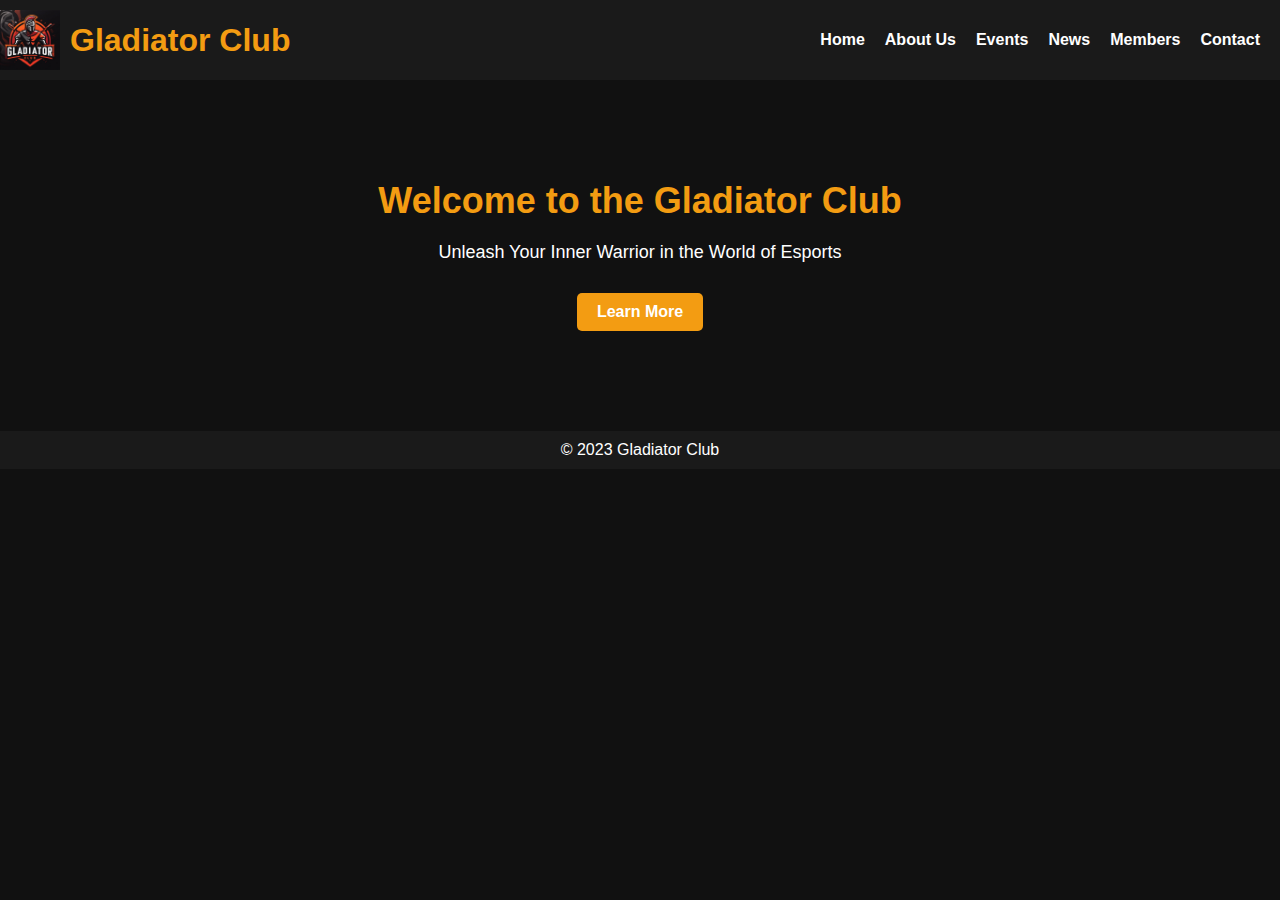
==== index.html @ 7ed208fe "Gladiator Club" ====
<!DOCTYPE html>
<html lang="en">
<head>
    <meta charset="UTF-8">
    <meta name="viewport" content="width=device-width, initial-scale=1.0">
    <title>Gladiator Club</title>
    <link rel="stylesheet" href="css/styles.css">
    <link rel="stylesheet" href="css/common.css">
</head>
<body>
    <header>
        <div class="logo">
            <img src="images/logo.jpeg" alt="Gladiator Club Logo">
            <h1>Gladiator Club</h1>
        </div>
        <nav id="navbar">
            <ul>
                <li><a href="index.html">Home</a></li>
                <li><a href="pages/about.html">About Us</a></li>
                <li><a href="pages/events.html">Events</a></li>
                <li><a href="pages/news.html">News</a></li>
                <li><a href="pages/members.html">Members</a></li>
                <li><a href="pages/contact.html">Contact</a></li>
            </ul>
        </nav>
    </header>
    <section id="home">
        <div class="hero">
            <h1>Welcome to the Gladiator Club</h1>
            <p>Unleash Your Inner Warrior in the World of Esports</p>
            <a href="pages/about.html" class="cta-button">Learn More</a>
        </div>
    </section>
    <footer>
        <p>&copy; 2023 Gladiator Club</p>
    </footer>
    <script src="js/script.js"></script>
</body>
</html>
---- css/styles.css ----
/* Reset some default styles */
body, h1, h2, h3, p, ul, li {
    margin: 0;
    padding: 0;
}

/* Body background color and font styles */
body {
    background-color: #111;
    font-family: Arial, sans-serif;
    color: #fff;
}

/* Header styles */
header {
    background-color: #1a1a1a;
    color: #fff;
    padding: 10px 0;
    display: flex;
    justify-content: space-between;
    align-items: center;
}

nav ul {
    list-style-type: none;
    display: flex;
}

nav ul li {
    margin-right: 20px;
    position: relative; /* Added for positioning submenus */
}

nav ul li a {
    text-decoration: none;
    color: #fff;
    font-weight: bold;
    transition: color 0.3s ease;
}

nav ul li a:hover {
    color: #f39c12; /* Change color on hover */
}

/* Submenu styles */
nav ul ul {
    display: none;
    position: absolute;
    top: 100%;
    left: 0;
    background-color: #1a1a1a;
    padding: 10px;
    border-radius: 0 0 5px 5px;
    box-shadow: 0px 8px 16px 0px rgba(0,0,0,0.2);
}

nav ul li:hover > ul {
    display: block; /* Show submenu on hover */
}

nav ul ul li {
    margin: 5px 0;
}

nav ul ul li a {
    color: #fff;
    text-decoration: none;
    transition: background-color 0.3s ease;
}

nav ul ul li a:hover {
    background-color: #333; /* Change background color on hover */
}

/* Logo styles */
.logo {
    display: flex;
    align-items: center;
}

.logo img {
    width: 60px;
    height: auto;
    margin-right: 10px;
}

/* Section headings */
h1, h2, h3 {
    color: #f39c12;
}

/* Hero section styles */
.hero {
    background-image: url('images/background-image.jpg'); /* Add your background image path */
    background-size: cover;
    background-position: center;
    text-align: center;
    padding: 100px 0;
    color: #fff;
}

.hero h1 {
    font-size: 36px;
    margin-bottom: 20px;
}

.hero p {
    font-size: 18px;
    margin-bottom: 30px;
}

/* CTA (Call to Action) button */
.cta-button {
    display: inline-block;
    padding: 10px 20px;
    background-color: #f39c12;
    color: #fff;
    text-decoration: none;
    border-radius: 5px;
    font-weight: bold;
    transition: background-color 0.3s ease;
}

.cta-button:hover {
    background-color: #e74c3c; /* Hover color */
}

/* Footer styles */
footer {
    background-color: #1a1a1a;
    color: #fff;
    text-align: center;
    padding: 10px 0;
}
---- css/common.css ----
/* Reset some default styles */
body, h1, h2, h3, p, ul, li {
    margin: 0;
    padding: 0;
}

/* Apply styles to header and navigation */
header {
    background-color: #1a1a1a;
    color: #fff;
    padding: 10px 0;
    display: flex;
    justify-content: space-between;
    align-items: center;
}

nav ul {
    list-style-type: none;
    display: flex;
}

nav ul li {
    margin-right: 20px;
}

nav ul li a {
    text-decoration: none;
    color: #fff;
    font-weight: bold;
}

/* Apply styles to logo */
.logo {
    display: flex;
    align-items: center;
}

.logo img {
    width: 60px; /* Adjust the width as needed */
    height: auto;
    margin-right: 10px;
}

/* Apply styles to footer */
footer {
    background-color: #1a1a1a;
    color: #fff;
    text-align: center;
    padding: 10px 0;
}
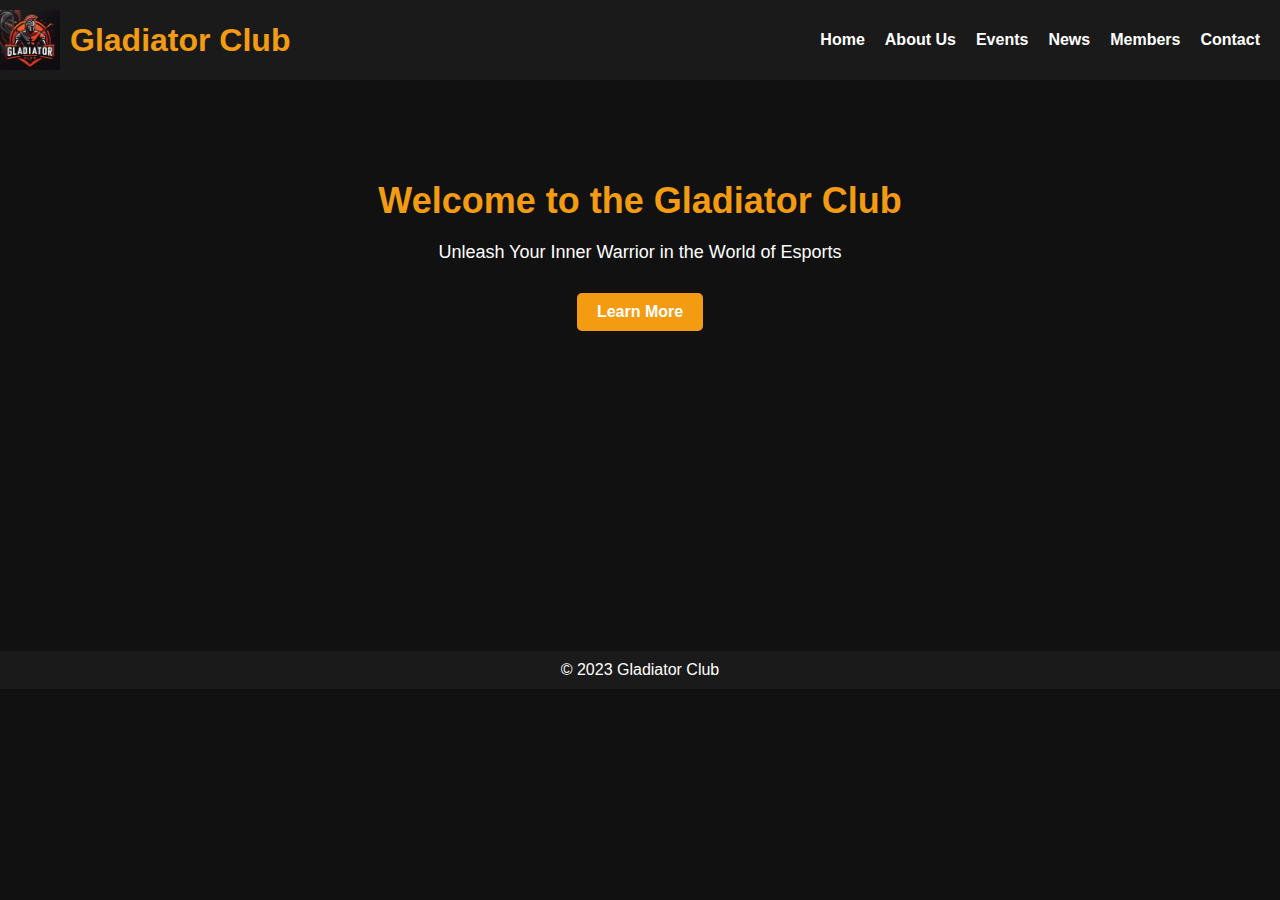
==== commit ecd49999: "Animation added" ====
--- a/index.html
+++ b/index.html
@@ -8,19 +8,19 @@
     <link rel="stylesheet" href="css/common.css">
 </head>
 <body>
-    <header>
-        <div class="logo">
-            <img src="images/logo.jpeg" alt="Gladiator Club Logo">
-            <h1>Gladiator Club</h1>
+    <header class="animate__animated animate__fadeInDown">
+        <div class="logo animate__animated animate__fadeIn">
+            <img src="images/logo.jpeg" alt="Gladiator Club Logo" class="animate__animated animate__bounceIn">
+            <h1 class="animate__animated animate__bounceIn">Gladiator Club</h1>
         </div>
         <nav id="navbar">
             <ul>
-                <li><a href="index.html">Home</a></li>
-                <li><a href="pages/about.html">About Us</a></li>
-                <li><a href="pages/events.html">Events</a></li>
-                <li><a href="pages/news.html">News</a></li>
-                <li><a href="pages/members.html">Members</a></li>
-                <li><a href="pages/contact.html">Contact</a></li>
+                <li><a href="index.html" class="animate__animated animate__fadeIn">Home</a></li>
+                <li><a href="pages/about.html" class="animate__animated animate__fadeIn">About Us</a></li>
+                <li><a href="pages/events.html" class="animate__animated animate__fadeIn">Events</a></li>
+                <li><a href="pages/news.html" class="animate__animated animate__fadeIn">News</a></li>
+                <li><a href="pages/members.html" class="animate__animated animate__fadeIn">Members</a></li>
+                <li><a href="pages/contact.html" class="animate__animated animate__fadeIn">Contact</a></li>
             </ul>
         </nav>
     </header>
@@ -30,10 +30,16 @@
             <p>Unleash Your Inner Warrior in the World of Esports</p>
             <a href="pages/about.html" class="cta-button">Learn More</a>
         </div>
+        <div class="game-pictures">
+            <img src="images/Valorant.jpg" alt="Esports Game 1" class="slideshow animate-slideshow">
+            <img src="images/PUBG.jpg" alt="Esports Game 2" class="slideshow animate-slideshow">
+            <img src="images/CSGO.jpg" alt="Esports Game 3" class="slideshow animate-slideshow">
+        </div>
     </section>
-    <footer>
+    <footer class="animate__animated animate__fadeIn">
         <p>&copy; 2023 Gladiator Club</p>
     </footer>
     <script src="js/script.js"></script>
+    <script src="js/slideshow.js"></script> <!-- Include the new JavaScript file -->
 </body>
 </html>
--- a/css/styles.css
+++ b/css/styles.css
@@ -132,3 +132,39 @@
     text-align: center;
     padding: 10px 0;
 }
+
+/* Slideshow container */
+.game-pictures {
+    display: flex;
+    justify-content: center;
+    align-items: center;
+    margin-top: 20px;
+    overflow: hidden; /* Hide overflowing images */
+}
+
+/* Individual images */
+.game-pictures img {
+    max-width: 100%;
+    max-height: 200px; /* Set a maximum height to make the images smaller */
+    display: block; /* Display images as blocks */
+    margin: 0 auto; /* Center images horizontally */
+    opacity: 0; /* Initially set image opacity to 0 */
+    transform: scale(0.8); /* Make images smaller */
+    transition: opacity 0.5s ease, transform 0.5s ease; /* Add animation transitions */
+}
+
+/* Styling for the slideshow animation */
+.animate-slideshow {
+    animation: fadeInOut 3s linear infinite; /* Change animation duration as needed */
+}
+
+@keyframes fadeInOut {
+    0%, 100% {
+        opacity: 0;
+        transform: scale(0.8); /* Start and end with smaller size */
+    }
+    50% {
+        opacity: 1;
+        transform: scale(1); /* Increase size in the middle of animation */
+    }
+}
--- a/css/common.css
+++ b/css/common.css
@@ -17,16 +17,24 @@
 nav ul {
     list-style-type: none;
     display: flex;
+    transition: transform 0.3s ease; /* Add a smooth transition */
 }
 
 nav ul li {
     margin-right: 20px;
+    position: relative;
 }
 
 nav ul li a {
     text-decoration: none;
     color: #fff;
     font-weight: bold;
+    transition: color 0.3s ease, transform 0.3s ease; /* Add transitions */
+}
+
+nav ul li a:hover {
+    color: #f39c12;
+    transform: scale(1.1); /* Add a scale effect on hover */
 }
 
 /* Apply styles to logo */
@@ -36,7 +44,7 @@
 }
 
 .logo img {
-    width: 60px; /* Adjust the width as needed */
+    width: 60px;
     height: auto;
     margin-right: 10px;
 }
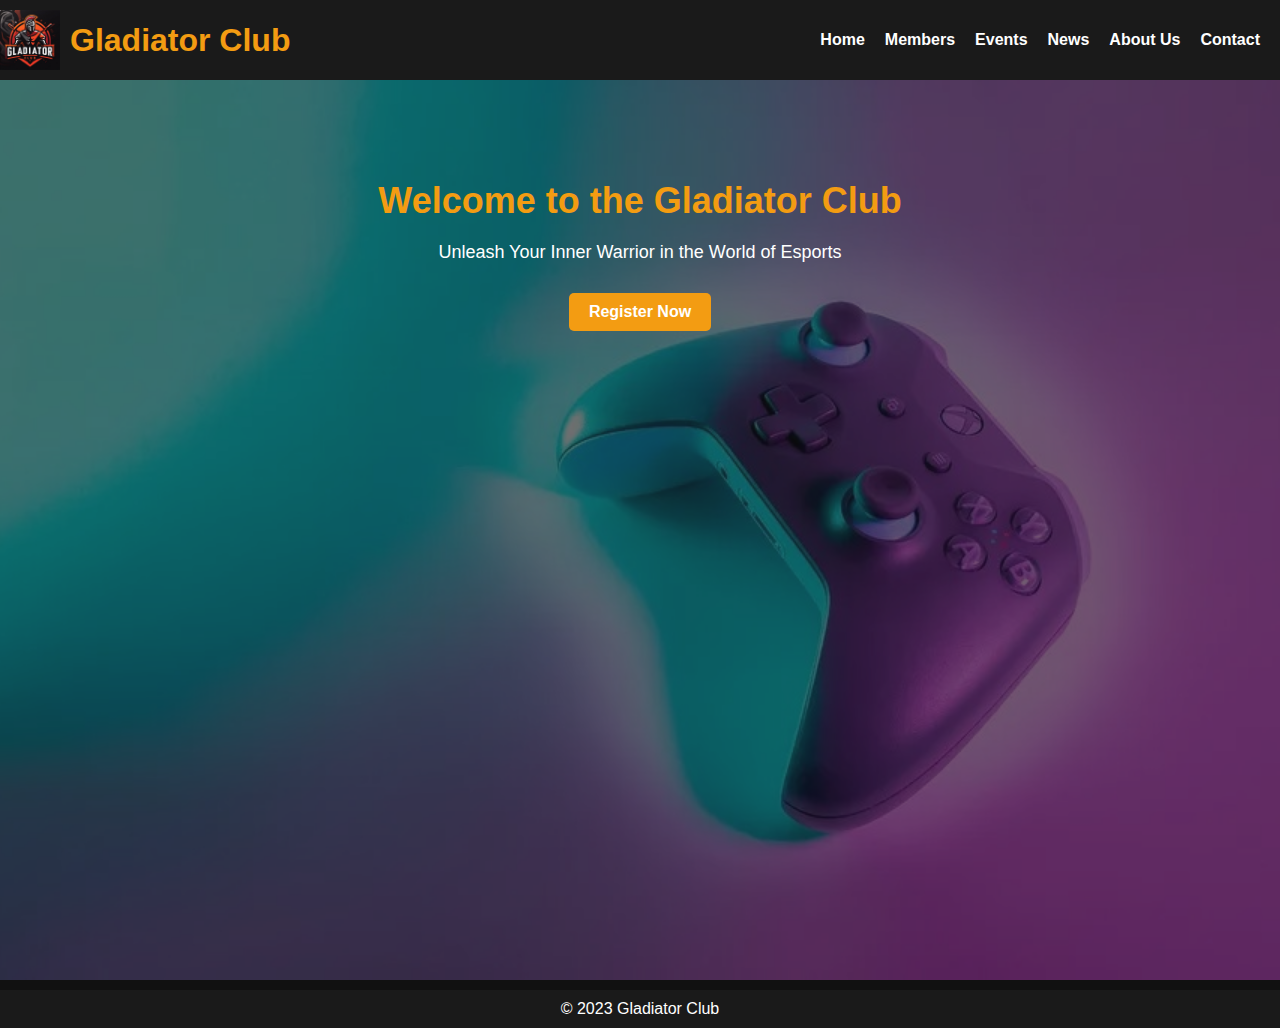
==== commit 64cb1349: "Google Form" ====
--- a/index.html
+++ b/index.html
@@ -16,19 +16,19 @@
         <nav id="navbar">
             <ul>
                 <li><a href="index.html" class="animate__animated animate__fadeIn">Home</a></li>
-                <li><a href="pages/about.html" class="animate__animated animate__fadeIn">About Us</a></li>
+                <li><a href="pages/members.html" class="animate__animated animate__fadeIn">Members</a></li>
                 <li><a href="pages/events.html" class="animate__animated animate__fadeIn">Events</a></li>
                 <li><a href="pages/news.html" class="animate__animated animate__fadeIn">News</a></li>
-                <li><a href="pages/members.html" class="animate__animated animate__fadeIn">Members</a></li>
+                <li><a href="pages/about.html" class="animate__animated animate__fadeIn">About Us</a></li>
                 <li><a href="pages/contact.html" class="animate__animated animate__fadeIn">Contact</a></li>
             </ul>
         </nav>
     </header>
-    <section id="home">
+    <section id="home" class="hero-bg">
         <div class="hero">
             <h1>Welcome to the Gladiator Club</h1>
             <p>Unleash Your Inner Warrior in the World of Esports</p>
-            <a href="pages/about.html" class="cta-button">Learn More</a>
+            <a href="https://docs.google.com/forms/d/e/1FAIpQLSe-Owtu0Z9fG7C5Puih4RZDp4jAyZbGhPDa2PPQexMJBlAwgQ/viewform?usp=sf_link" target="_blank" class="cta-button">Register Now</a>
         </div>
         <div class="game-pictures">
             <img src="images/Valorant.jpg" alt="Esports Game 1" class="slideshow animate-slideshow">
--- a/css/styles.css
+++ b/css/styles.css
@@ -91,9 +91,6 @@
 
 /* Hero section styles */
 .hero {
-    background-image: url('images/background-image.jpg'); /* Add your background image path */
-    background-size: cover;
-    background-position: center;
     text-align: center;
     padding: 100px 0;
     color: #fff;
@@ -168,3 +165,25 @@
         transform: scale(1); /* Increase size in the middle of animation */
     }
 }
+
+/* Additional style for the background image */
+.hero-bg {
+    position: relative;
+    height: 100vh; /* Set a fixed height for the hero section */
+    margin-bottom: 10px; /* Reduce the margin to create less space between the hero section and footer */
+}
+
+.hero-bg::before {
+    content: "";
+    position: absolute;
+    top: 0;
+    left: 0;
+    width: 100%;
+    height: 100%;
+    background-image: url('../images/bg3.jpeg'); /* Add your background image path */
+    background-size: cover;
+    background-position: center top;
+    opacity: 0.4; /* Adjust the opacity of the background image here */
+    z-index: -1;
+}
+
